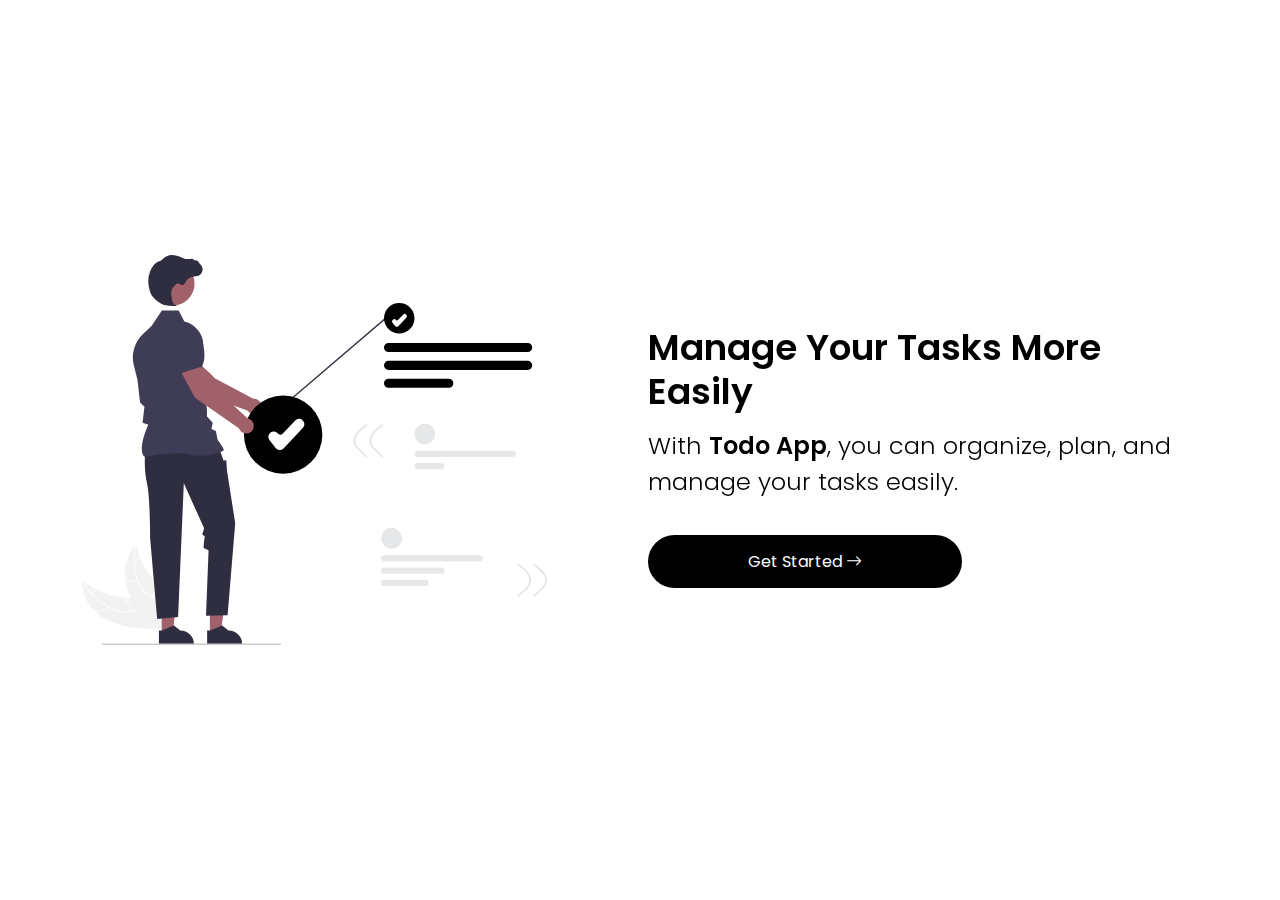
==== index.html @ c03564ad "Initial commit" ====
<!DOCTYPE html>
<html lang="en">
	<head>
		<meta charset="UTF-8" />
		<meta name="viewport" content="width=device-width, initial-scale=1.0" />
		<link
			href="https://cdn.jsdelivr.net/npm/bootstrap@5.3.3/dist/css/bootstrap.min.css"
			rel="stylesheet"
			integrity="sha384-QWTKZyjpPEjISv5WaRU9OFeRpok6YctnYmDr5pNlyT2bRjXh0JMhjY6hW+ALEwIH"
			crossorigin="anonymous"
		/>
		<link href="https://unpkg.com/aos@2.3.1/dist/aos.css" rel="stylesheet" />
		<link
			rel="stylesheet"
			href="https://cdn.jsdelivr.net/npm/bootstrap-icons@1.7.0/font/bootstrap-icons.css"
		/>
		<link rel="stylesheet" href="./assets/styles.css" />
		<title>Welcome | Todo App</title>
	</head>
	<body class="d-flex justify-content-center align-items-center min-vh-100">
		<div class="container">
			<div class="d-flex flex-row gap-2 align-items-center">
				<div class="col-md-5" data-aos="zoom-out" data-aos-delay="200">
					<img
						src="./assets/img/undraw_next_tasks.svg"
						alt="Todo img"
						class="img-fluid"
					/>
				</div>
				<div class="col-md-6 offset-md-1">
					<h1 class="title fw-semibold" data-aos="fade-up">
						Manage Your Tasks More Easily
					</h1>
					<p class="subtitle fw-light" data-aos="fade-up" data-aos-delay="400">
						With <span class="fw-semibold">Todo App</span>, you can organize,
						plan, and manage your tasks easily.
					</p>
					<a
						class="btn-start rounded-5"
						href="login.html"
						data-aos="fade-up"
						data-aos-delay="800"
						>Get Started <i class="bi bi-arrow-right"></i
					></a>
				</div>
			</div>
		</div>
		<script src="https://unpkg.com/aos@2.3.1/dist/aos.js"></script>
		<script>
			AOS.init();
		</script>
		<script
			src="https://cdn.jsdelivr.net/npm/bootstrap@5.3.3/dist/js/bootstrap.bundle.min.js"
			integrity="sha384-YvpcrYf0tY3lHB60NNkmXc5s9fDVZLESaAA55NDzOxhy9GkcIdslK1eN7N6jIeHz"
			crossorigin="anonymous"
		></script>
	</body>
</html>
---- assets/styles.css ----
@import url("https://fonts.googleapis.com/css2?family=Poppins:ital,wght@0,100;0,200;0,300;0,400;0,500;0,600;0,700;0,800;0,900;1,100;1,200;1,300;1,400;1,500;1,600;1,700;1,800;1,900&display=swap");

* {
	font-family: "Poppins", sans-serif;
}

a {
	text-decoration: none;
}

.title {
	font-size: 36px;
	color: #000;
	margin-bottom: 15px;
}

.subtitle {
	font-size: 24px;
	color: #000;
	margin-bottom: 50px;
}

.btn-start {
	cursor: pointer;
	line-height: 0;
	padding: 15px 100px;
	transition: 0.5s;
	background-color: #000;
	color: #fff;
}

.btn-start:hover {
	background-color: #161616;
}

.btn-login {
	cursor: pointer;
	line-height: 0;
	padding: 20px 100px;
	transition: 0.5s;
	background-color: #000;
	color: #fff;
}

.btn-login:hover {
	color: #fff;
	background-color: #161616;
}

input {
	border: 1px solid #666 !important;
}

.btn-add-todo {
	cursor: pointer;
	position: fixed;
	right: 36px;
	bottom: 36px;
	z-index: 1;
	background: #000;
	width: 56px;
	height: 56px;
	border-radius: 50%;
	transition: all 0.5s;
	box-shadow: 0px 2px 20px rgba(1, 41, 112, 0.2);
}

.btn-add-todo:hover {
  background: #161616;
}
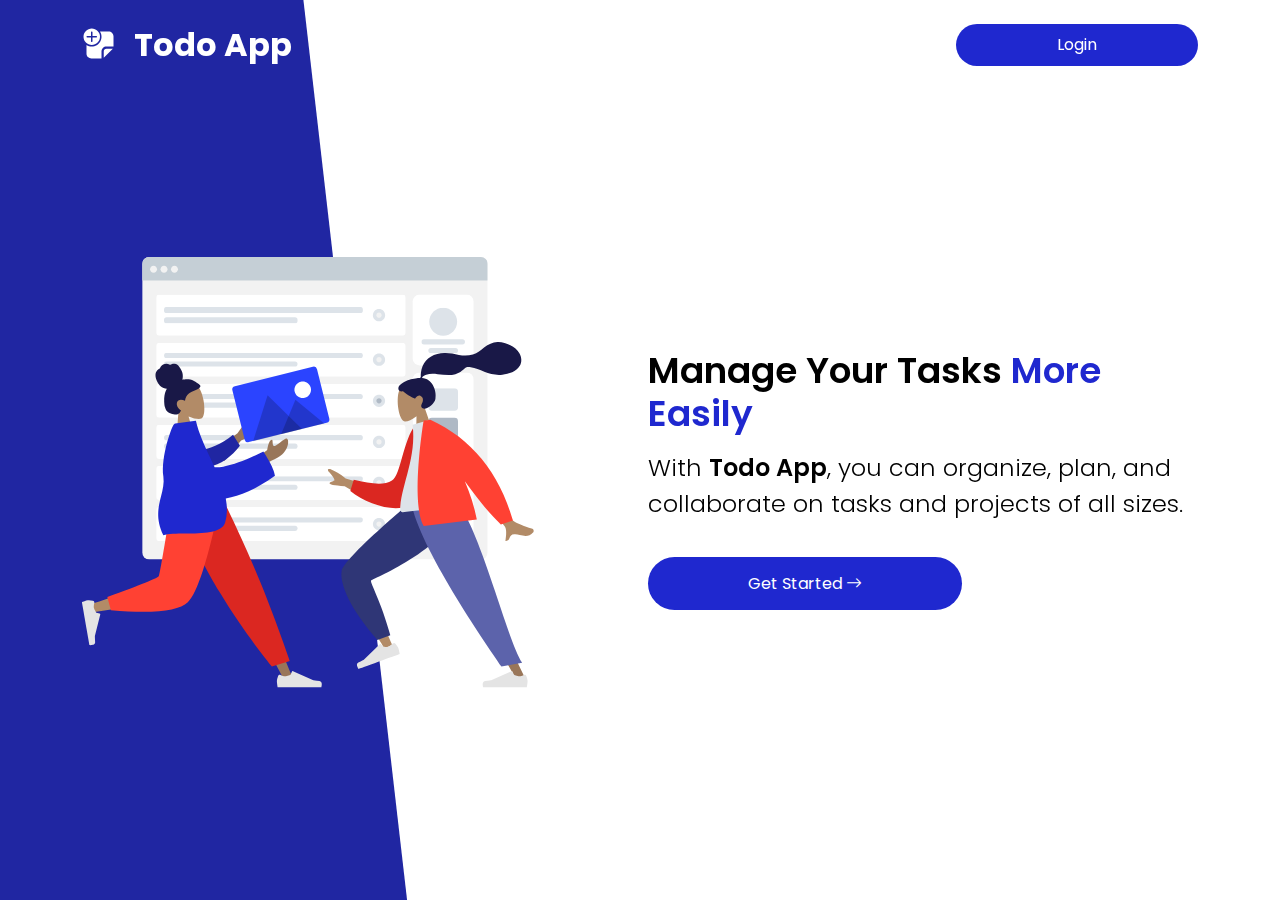
==== commit 1c1c3958: "create 18 files and update 4 files" ====
--- a/index.html
+++ b/index.html
@@ -15,25 +15,65 @@
 			href="https://cdn.jsdelivr.net/npm/bootstrap-icons@1.7.0/font/bootstrap-icons.css"
 		/>
 		<link rel="stylesheet" href="./assets/styles.css" />
+		<!-- Icon -->
+		<link
+			rel="apple-touch-icon"
+			sizes="180x180"
+			href="./assets/favicon/apple-touch-icon.png"
+		/>
+		<link
+			rel="icon"
+			type="image/png"
+			sizes="32x32"
+			href="./assets/favicon/favicon-32x32.png"
+		/>
+		<link
+			rel="icon"
+			type="image/png"
+			sizes="16x16"
+			href="./assets/favicon/favicon-16x16.png"
+		/>
+		<link rel="manifest" href="./assets/favicon/site.webmanifest" />
 		<title>Welcome | Todo App</title>
 	</head>
-	<body class="d-flex justify-content-center align-items-center min-vh-100">
-		<div class="container">
+	<body class="landing">
+		<nav class="navbar navbar-expand-lg py-3" data-aos="zoom-out">
+			<div class="container">
+				<a class="navbar-brand d-flex align-items-center gap-3" href="">
+					<img
+						src="./assets/img/logo-white.svg"
+						alt="Todo logo"
+						width="36"
+						height="36"
+						class="d-inline-block align-text-top"
+					/>
+					<span class="fw-bold fs-2 text-white">Todo App</span>
+				</a>
+				<div class="d-flex">
+					<a class="btn btn-login rounded-5" href="login.html">Login</a>
+				</div>
+			</div>
+		</nav>
+		<div
+			class="container d-flex justify-content-center align-items-center"
+			style="min-height: 85vh"
+		>
 			<div class="d-flex flex-row gap-2 align-items-center">
 				<div class="col-md-5" data-aos="zoom-out" data-aos-delay="200">
 					<img
-						src="./assets/img/undraw_next_tasks.svg"
+						src="./assets/img/img-landing.svg"
 						alt="Todo img"
 						class="img-fluid"
+						width="500"
 					/>
 				</div>
 				<div class="col-md-6 offset-md-1">
 					<h1 class="title fw-semibold" data-aos="fade-up">
-						Manage Your Tasks More Easily
+						Manage Your Tasks <span class="text-primary"> More Easily</span>
 					</h1>
 					<p class="subtitle fw-light" data-aos="fade-up" data-aos-delay="400">
 						With <span class="fw-semibold">Todo App</span>, you can organize,
-						plan, and manage your tasks easily.
+						plan, and collaborate on tasks and projects of all sizes.
 					</p>
 					<a
 						class="btn-start rounded-5"
--- a/assets/styles.css
+++ b/assets/styles.css
@@ -1,4 +1,11 @@
 @import url("https://fonts.googleapis.com/css2?family=Poppins:ital,wght@0,100;0,200;0,300;0,400;0,500;0,600;0,700;0,800;0,900;1,100;1,200;1,300;1,400;1,500;1,600;1,700;1,800;1,900&display=swap");
+
+/* define var */
+:root {
+	--primary: #1f28cf;
+	--secondary: #fff;
+	--primary-hover: #2d37f3;
+}
 
 * {
 	font-family: "Poppins", sans-serif;
@@ -14,6 +21,26 @@
 	margin-bottom: 15px;
 }
 
+.landing {
+	background-image: url("../assets/img/bg-landing.svg");
+	background-size: cover;
+	background-position: center;
+	background-repeat: no-repeat;
+	height: 100vh;
+	overflow: hidden;
+}
+
+.login {
+	display: flex;
+	justify-content: center;
+	align-items: center;
+	height: 100vh;
+	background-image: url("../assets/img/bg-login.svg");
+	background-size: cover;
+	background-position: center;
+	background-repeat: no-repeat;
+}
+
 .subtitle {
 	font-size: 24px;
 	color: #000;
@@ -25,12 +52,12 @@
 	line-height: 0;
 	padding: 15px 100px;
 	transition: 0.5s;
-	background-color: #000;
+	background-color: var(--primary);
 	color: #fff;
 }
 
 .btn-start:hover {
-	background-color: #161616;
+	background-color: var(--primary-hover);
 }
 
 .btn-login {
@@ -38,13 +65,13 @@
 	line-height: 0;
 	padding: 20px 100px;
 	transition: 0.5s;
-	background-color: #000;
+	background-color: var(--primary);
 	color: #fff;
 }
 
 .btn-login:hover {
 	color: #fff;
-	background-color: #161616;
+	background-color: var(--primary-hover);
 }
 
 input {
@@ -57,7 +84,7 @@
 	right: 36px;
 	bottom: 36px;
 	z-index: 1;
-	background: #000;
+	background: var(--primary);
 	width: 56px;
 	height: 56px;
 	border-radius: 50%;
@@ -66,5 +93,78 @@
 }
 
 .btn-add-todo:hover {
-  background: #161616;
+	background: var(--primary-hover);
 }
+
+.btn-nav-logout {
+	cursor: pointer;
+	line-height: 0;
+	padding: 20px 40px;
+	transition: 0.5s;
+	background-color: var(--primary);
+	color: #fff;
+}
+
+.btn-nav-logout:hover {
+	color: #fff;
+	background-color: var(--primary-hover);
+}
+
+.btn-insert-todo {
+	cursor: pointer;
+	line-height: 0;
+	padding: 20px 40px;
+	transition: 0.5s;
+	background-color: var(--primary);
+	color: #fff;
+}
+
+.btn-insert-todo:hover {
+	color: #fff;
+	background-color: var(--primary-hover);
+}
+
+.nav-item a:not(.btn-nav-logout) {
+	cursor: pointer;
+	line-height: 0;
+	font-size: 18px;
+	transition: 0.2s;
+	color: #000;
+}
+
+.nav-item .active {
+	color: var(--primary) !important;
+	font-weight: 700;
+}
+
+.nav-item a:not(.btn-nav-logout):hover {
+	color: var(--primary-hover);
+	font-weight: 700;
+}
+
+.text-primary {
+	color: var(--primary) !important;
+}
+
+.bg-primary {
+	background-color: var(--primary) !important;
+}
+
+.todo-item {
+	display: flex;
+	align-items: center;
+	gap: 1rem;
+	flex-direction: row;
+	box-shadow: 0px 2px 20px rgba(1, 41, 112, 0.2);
+	border-radius: 1rem;
+	padding: 1.5rem;
+	justify-content: space-between;
+	margin: 1rem;
+	border: 10px solid transparent;
+}
+
+.todo-item:hover {
+	background-color: var(--primary);
+	color: #fff;
+	cursor: pointer;
+}
